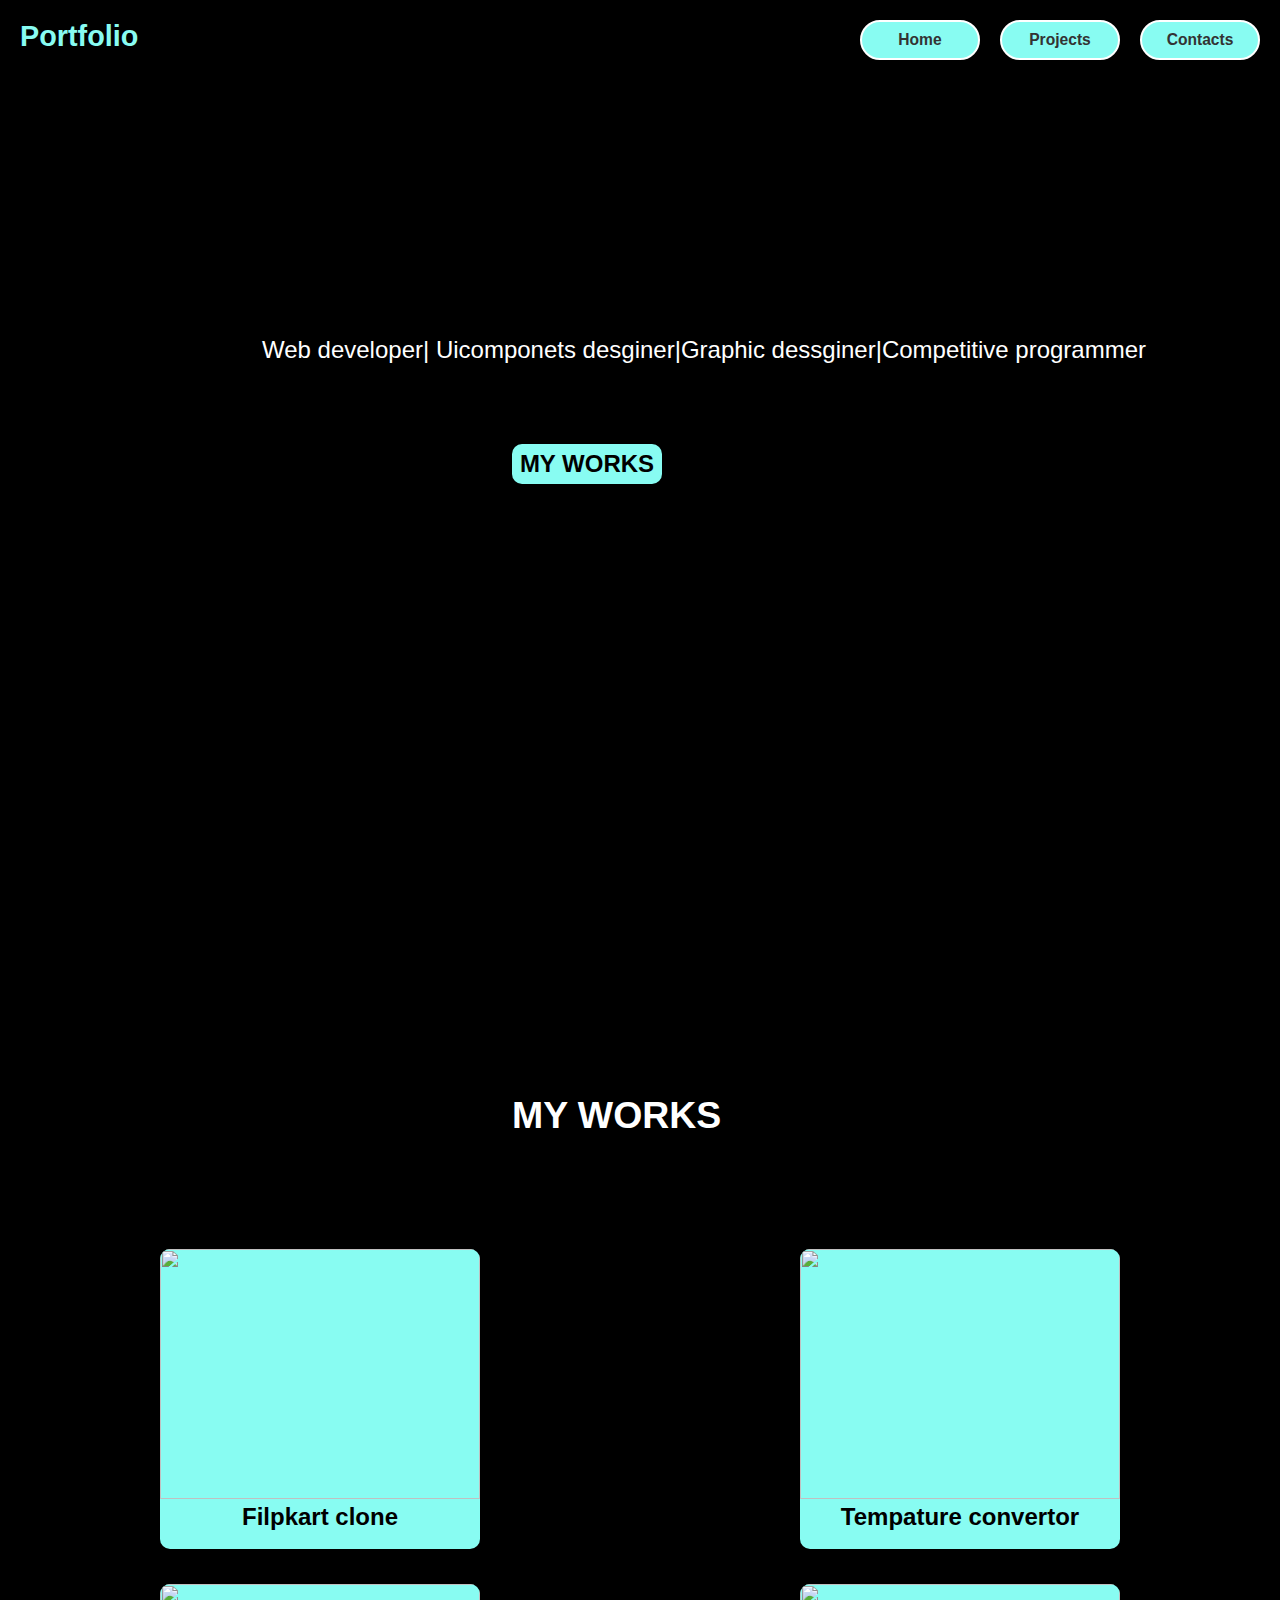
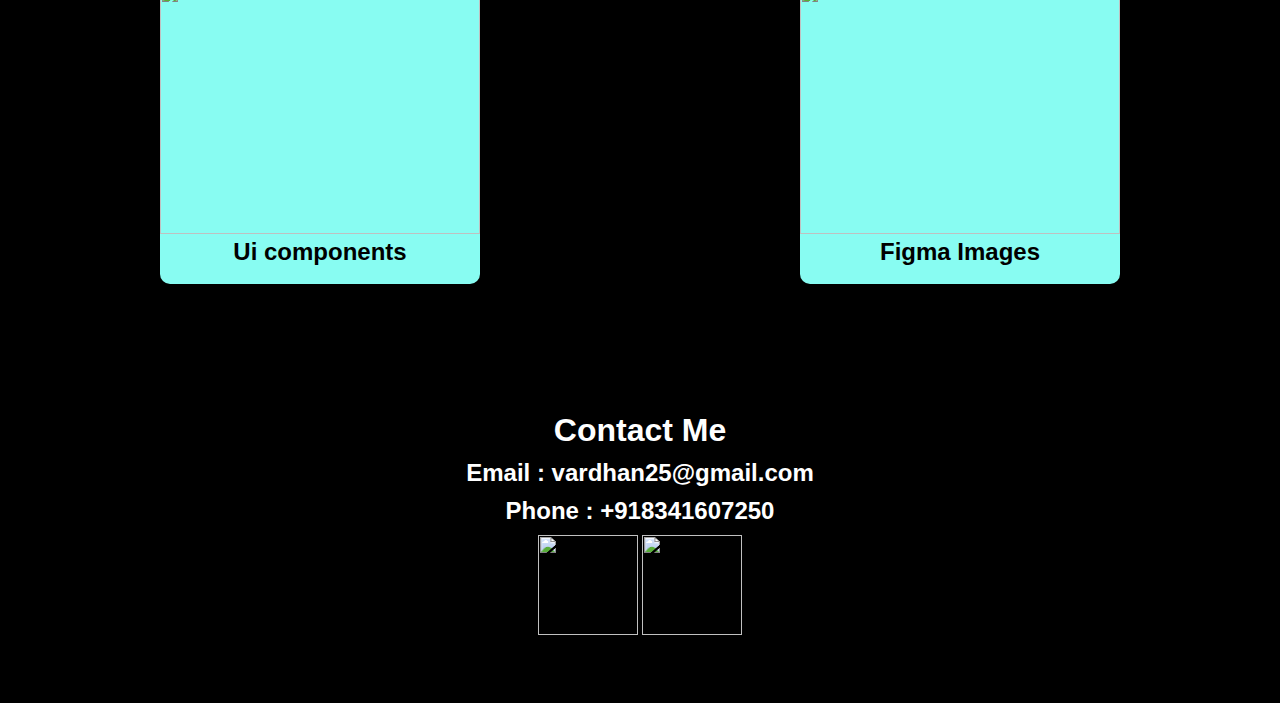
==== index.html @ 59352586 "Add files via upload" ====
<!DOCTYPE html>
<html lang="en">
<head>
    <meta charset="UTF-8">
    <meta name="viewport" content="width=device-width, initial-scale=1.0">
    <title>Vardhan Protfolio</title>
    <link rel="stylesheet" href="style.css">
    <link rel="stylesheet" href="https://cdnjs.cloudflare.com/ajax/libs/font-awesome/6.6.0/css/all.min.css" integrity="sha512-Kc323vGBEqzTmouAECnVceyQqyqdsSiqLQISBL29aUW4U/M7pSPA/gEUZQqv1cwx4OnYxTxve5UMg5GT6L4JJg==" crossorigin="anonymous" referrerpolicy="no-referrer" />
    <style>
      *{
          margin: 0;
          padding: 0;
          box-sizing: border-box;
      }
      .nav{
          display: flex;
          justify-content: space-between;
          background-color: black;
          flex-wrap: wrap;  
          /* padding: 20px; */
          width: 100%;
          z-index: 1000;
          margin-bottom: 40px;
      }
      .list
      {
        display: flex;
        flex-direction: row ;
        gap: 20px;
      }
      li{
          list-style: none;
      }
      a{
          text-decoration: none;
      }
      #toggle,label{
          display: none;
      }
      @media (max-width:900px) 
      {
         .list
         {
          width: 100%;
          flex-direction: column;
          align-items: center;
          display: none;
         
         }
        
         .left
         {
          display: flex;
          flex-direction: column;
         }
         #toggle:checked ~.list{
          display: flex;
         }
        .nav{
          margin-bottom: 5px;
        }
         label
         {
          display: block;
         }
      }
  </style>
</head>
<body>
  <div class=" head nav">
    <a href="#"><div class="right">
      <h>Portfolio</h>
   </div></a>
    <input type="checkbox" id="toggle">
    <label for="toggle" class="tag"><i class="fa-solid fa-bars"></i></label>
    <ul class="list">
         <li>  <a href="#hero" class="scroll">
          <button class="button type1">
              <h3 class="btn-txt">Home</h3>
            </button>
      </a></li>
         <li><a href="#project10" class="scroll1">
          <button class="button type1">
              <h3 class="btn-txt">Projects</h3>
            </button>
        </a> </li>
         <li> <a href="#contact" class="scroll2">
          <button class="button type1">
              <h3 class="btn-txt">Contacts</h3>
            </button>
        </a></li>
         
    </ul>
</div>
   
 <div class="hero-work">
    <div class="hero" id="hero">
      <h1 class="heading">
        <span class="word">H</span>
        <span class="word">i</span>
        <span class="word">,</span>
        <span class="word">I</span>
        <span class="word">'</span>
        <span class="word">m</span>
        <span class="word">V</span>
        <span class="word">a</span>
        <span class="word">r</span>
        <span class="word">d</span>
        <span class="word">h</span>
        <span class="word">a</span>
        <span class="word">n</span>
        <!-- <span class="word">K</span>
        <span class="word">o</span>
        <span class="word">r</span>
        <span class="word">a</span>
        <span class="word">d</span>
        <span class="word">a</span> -->
      </h1>
      <div class="des">
        Web developer| Uicomponets desginer|Graphic dessginer|Competitive programmer
      </div>
    </div>
    <div class="work">
      <a href="#project" class="btn-scroll" id="project10">
          <button class="btn-wrk">
            <h>MY WORKS</h>
          </button>
       </a>
    </div>
 </div>
   
    <div class="projects" id="project" >
        <div class="wrk-heading">
            <h3> MY WORKS</h3>
        </div>
    <div class="samples">
       
            <div class="task1 task">
                <div class="sample1" style="width:20rem;" id="sample">
                    <a href="flipkart/">
                    <img src="https://media.gettyimages.com/id/2013756485/photo/in-this-photo-illustration-the-flipkart-logo-is-seen-displayed-on-a-mobile-phone-screen.jpg?s=612x612&w=0&k=20&c=RlEMsu0rImC6lbv4OZiDFKqIjYE3CMDi0_0ao0mu2S8=" id="i1">
                </a>
                    <div class="card-body">
                      <h5 class="card-title" style="font-size: x-large; text-decoration: none;">Filpkart clone</h><br> 
                      
                    </div>
                  </div>
                  <div class="sample2" style="width:20rem;" id="sample">
                    <a href="tempconv/">
                    <img src="https://tse1.mm.bing.net/th?id=OIP.67rebGaDwF0mHekF19p2ogHaE8&pid=Api&P=0&h=180" id="i1">
                   </a>
                    <div class="card-body">
                      <h5 class="card-title" style="font-size: x-large; text-decoration: none;">Tempature convertor</h><br> 
                      
                    </div>
                  </div>
            </div>
              <div class="task2 task">
                <div class="sample3" style="width:20rem;" id="sample">
                    <a href="uicomponents/">
                    <img src="https://cdn.dribbble.com/users/1255330/screenshots/17229824/media/cab3d6440c9151b83d5d8610b90d5906.jpg?compress=1&resize=840x630&vertical=top" id="i1">
                   </a>
                    <div class="card-body">
                      <h5 class="card-title" style="font-size: x-large; text-decoration: none;">Ui components</h><br> 
                      
                    </div>
                  </div>
                  <div class="sample4" style="width:20rem;" id="sample">
                    <a href="figma/">
                    <img src="https://tse1.mm.bing.net/th?id=OIP.6uljciGaekZjOI_Cd8qwFgHaE8&pid=Api&P=0&h=180" id="i1">
                   </a>
                    <div class="card-body">
                      <h5 class="card-title" style="font-size: x-large; text-decoration: none;">Figma Images</h><br> 
                      
                    </div>
                  </div>
              </div>
            
       
    </div>
    </div>
    <div class="contact" id="contact">
        <h1> Contact Me</h1>
        <h2>Email<span> </span>:<span> </span>vardhan25@gmail.com</h2>
        <h2>Phone<span> </span>:<span> </span>+918341607250</h2>
        <div class="social">
            <img src="https://static.vecteezy.com/system/resources/previews/021/460/490/original/linkedin-logo-free-download-free-png.png" id="social">
            <img src="https://tse2.mm.bing.net/th?id=OIP.FeWotnRGnssUzaP_Q6mLKwHaHa&pid=Api&P=0&h=180"  id="social">
        </div>
    </div>
    <script src="index.js"></script>
</body>
</html>
---- style.css ----
*{
    margin: 0;
    padding: 0;
    box-sizing: border-box;
}
body
{
    font-family: 'Segoe UI', Tahoma, Geneva, Verdana, sans-serif;
    background-color: black;
    color: white;
    scroll-behavior: smooth;
}
.head
{
    position: fixed;
    display: flex;
    justify-content:space-between;
    padding: 20px;
    color: white;  
}
.right
{
    font-size: 1.8rem;
    color:rgb(136, 252, 242);
    font-weight: bold;
}
.left {
    display: flex;
    justify-content: space-between;
    gap: 20px;
}
.button
{
    position: relative;
    height: 40px;
    width: 120px;
    border-radius: 40px;
    background-color: transparent;
    color: #333;
    overflow: hidden;
    color: blqck;
    background-color:rgb(136, 252, 242); 
    border: 2px solid white;
}
.type1:hover
{
    cursor: pointer;
    background-color:rgb(136, 252, 242);    
    color:black;
    border: none;
    transform: scale(1.1) ;
}

.type1::after{
    content: "";
    position: absolute;
    transition: all 0.8s ease-in-out;
    top: 0;
    left: 0;
    height: 10px;
    width: 0.1px;
    border-radius: 30px;
    background: white;
    rotate: 45deg;
}
.type1:hover::after
{
    visibility: visible;
    transform: scale(100) translateX(2px);
}
.hero
{
    
    display: block;
    align-items: center;
    text-align: center;
    padding-top:16%;
    padding-left:10% ;
   
}
.hero-work
{
    min-height: 100vh;
}
.des
{
    font-size: 1.5rem;
}
.heading{
    padding-top: 5%;
    font-size: 4rem;
    font-weight: bold;
    display: inline-block;
    letter-spacing: -7px;
    padding-right: 150px;

}
.word
{
    opacity: 0;
}
/* Apply delay for each letter */
.heading span:nth-child(1) { 
    animation: fadeIn 5s ease forwards;
    animation-delay: 0s; }
.heading span:nth-child(2) {
    animation: fadeIn 5s ease forwards;
     animation-delay: 0.5s; }
.heading span:nth-child(3) { 
    animation: fadeIn 5s ease forwards;
    animation-delay: 1s; }
.heading span:nth-child(4) {animation: fadeIn 5s ease forwards;
     animation-delay: 2s; }
.heading span:nth-child(5) { 
    animation: fadeIn 5s ease forwards;
    animation-delay: 2.5s; }
.heading span:nth-child(6) { 
    animation: fadeIn 5s ease forwards;
    animation-delay: 3s; }
.heading span:nth-child(7) { 
    animation: fadeIn 5s ease forwards;
    animation-delay: 3.5s; }
.heading span:nth-child(8) { 
    animation: fadeIn 5s ease forwards;
     animation-delay: 4s; }
.heading span:nth-child(9) {
    animation: fadeIn 5s ease forwards;
     animation-delay: 4.5s; }
.heading span:nth-child(10) {
    animation: fadeIn 5s ease forwards;
     animation-delay:5s; }
.heading span:nth-child(11) {
    animation: fadeIn 5s ease forwards;
     animation-delay:5.5s; }
.heading span:nth-child(12) {
    animation: fadeIn 5s ease forwards;
     animation-delay:6s; }
.heading span:nth-child(13) {
    animation: fadeIn 5s ease forwards;
     animation-delay: 6.5s; }
.heading span:nth-child(14) { 
    animation: fadeIn 5s ease forwards;
    animation-delay: 7s; }
.heading span:nth-child(15) { 
    animation: fadeIn 5s ease forwards;
    animation-delay: 7.5s; }
.heading span:nth-child(16) {
    animation: fadeIn 5s ease forwards;
     animation-delay: 8s; }
.heading span:nth-child(17) { 
    animation: fadeIn 5s ease forwards;
    animation-delay: 8.5s; }
.heading span:nth-child(18) {
    animation: fadeIn 5s ease forwards;
     animation-delay: 9s; }
.heading span:nth-child(19) {
    animation: fadeIn 5s ease forwards; 
     animation-delay: 9.5s; }
@keyframes fadeIn {
    from { opacity: 0; transform: translateX(-20px); } /* Start hidden and slightly above */
    to { opacity: 1; transform: translateY(0); } /* Fully visible */
    }
.work
{
   
    padding-left: 40%;
}
.btn-wrk {
    height: 40px;
    width: 150px;
    border-radius: 10px;
    margin-top: 80px;
    font-size: 1.5rem;
    background-color: rgb(136, 252, 242);
    border: none;
    font-weight: bold;
    transition: transform 0.3s ease, box-shadow 0.3s ease;
}

.btn-wrk:hover {
    cursor: pointer;
    transform: scale(1.1) translateX(2px);
    box-shadow: 0 0 10px rgba(255, 255, 255, 0.6), 
                0 0 20px rgba(255, 255, 255, 0.4), 
                0 0 30px rgba(255, 255, 255, 0.2);
}
.wrk-heading
{
    padding-top:12%;
    padding-left: 40%;
    padding-bottom: 8%;
    font-size: xx-large;
}

.projects
{ 
    margin-top: 40px;
}
.samples{
    display: flex;
    flex-direction: column;
    gap: 25px;
}
.task
{
  display: flex;
  justify-content: space-around ;  
  flex-wrap: wrap;
 

}
.samples
{
  display: flex;
  justify-content: space-around ;  
}
#sample
{
    margin-top: 10px ;
}
#i1
{
    width:100%;
    border-top-left-radius: 10px;
    border-top-right-radius: 10px;
    height: 250px;
}
.card-body
{
    text-align: center;
}
#sample
{
    background-color:rgb(136, 252, 242) ;  
    border-radius: 10px;
    color: black;
    transition: all 0.5s ease;
    height: 300px;
}  
#sample:hover{
    transform: scale(1.05) translateX(-10px);
    cursor: pointer;
}
#social
{
    height: 100px;
    width: 100px;
}
.contact
{
    gap: 10px;
    padding-top: 10% ;
    display: flex;
    align-items: center;
    flex-direction: column;
    padding-bottom: 5%;
}
@media  (max-width:900px)
{
    .head{
        gap:10rem;
    }
    .heading
    {
        font-size: 80px;
       letter-spacing: -8px;
       padding-top: 15%;
    }
    .des
    {
       font-size: large;
    }
    .btn-wrk
    {
        font-size: 100%;
    }
    .wrk-heading
    {
        font-size: x-large;
    }
    .hero

    {
        padding: 20px;
    }
    .projects
    {
        padding: 20px;
    }
}
@media  (max-width:600px)
{
    .heading
    {
        font-size: 3.8rem;
       letter-spacing: -6px;
       padding-top:25%;
    }
    .des
    {
        padding-bottom: 10%;
    }
    .work
    {
        padding-bottom: 5%;
    }
}
@media  (max-width:480px){
    .heading
    {
        margin-top: 35%;
        font-size: 2.5rem;
        letter-spacing: -3px;
        padding-right: 0;
    }
    .des
    {
        font-size: 1rem;
    }
    .work
    {
      padding-left: 35%; 
    } 
    .wrk-heading
    {
        padding-left: 32%;
    }
    .btn-wrk{
        margin-top: 50px;
    }
}
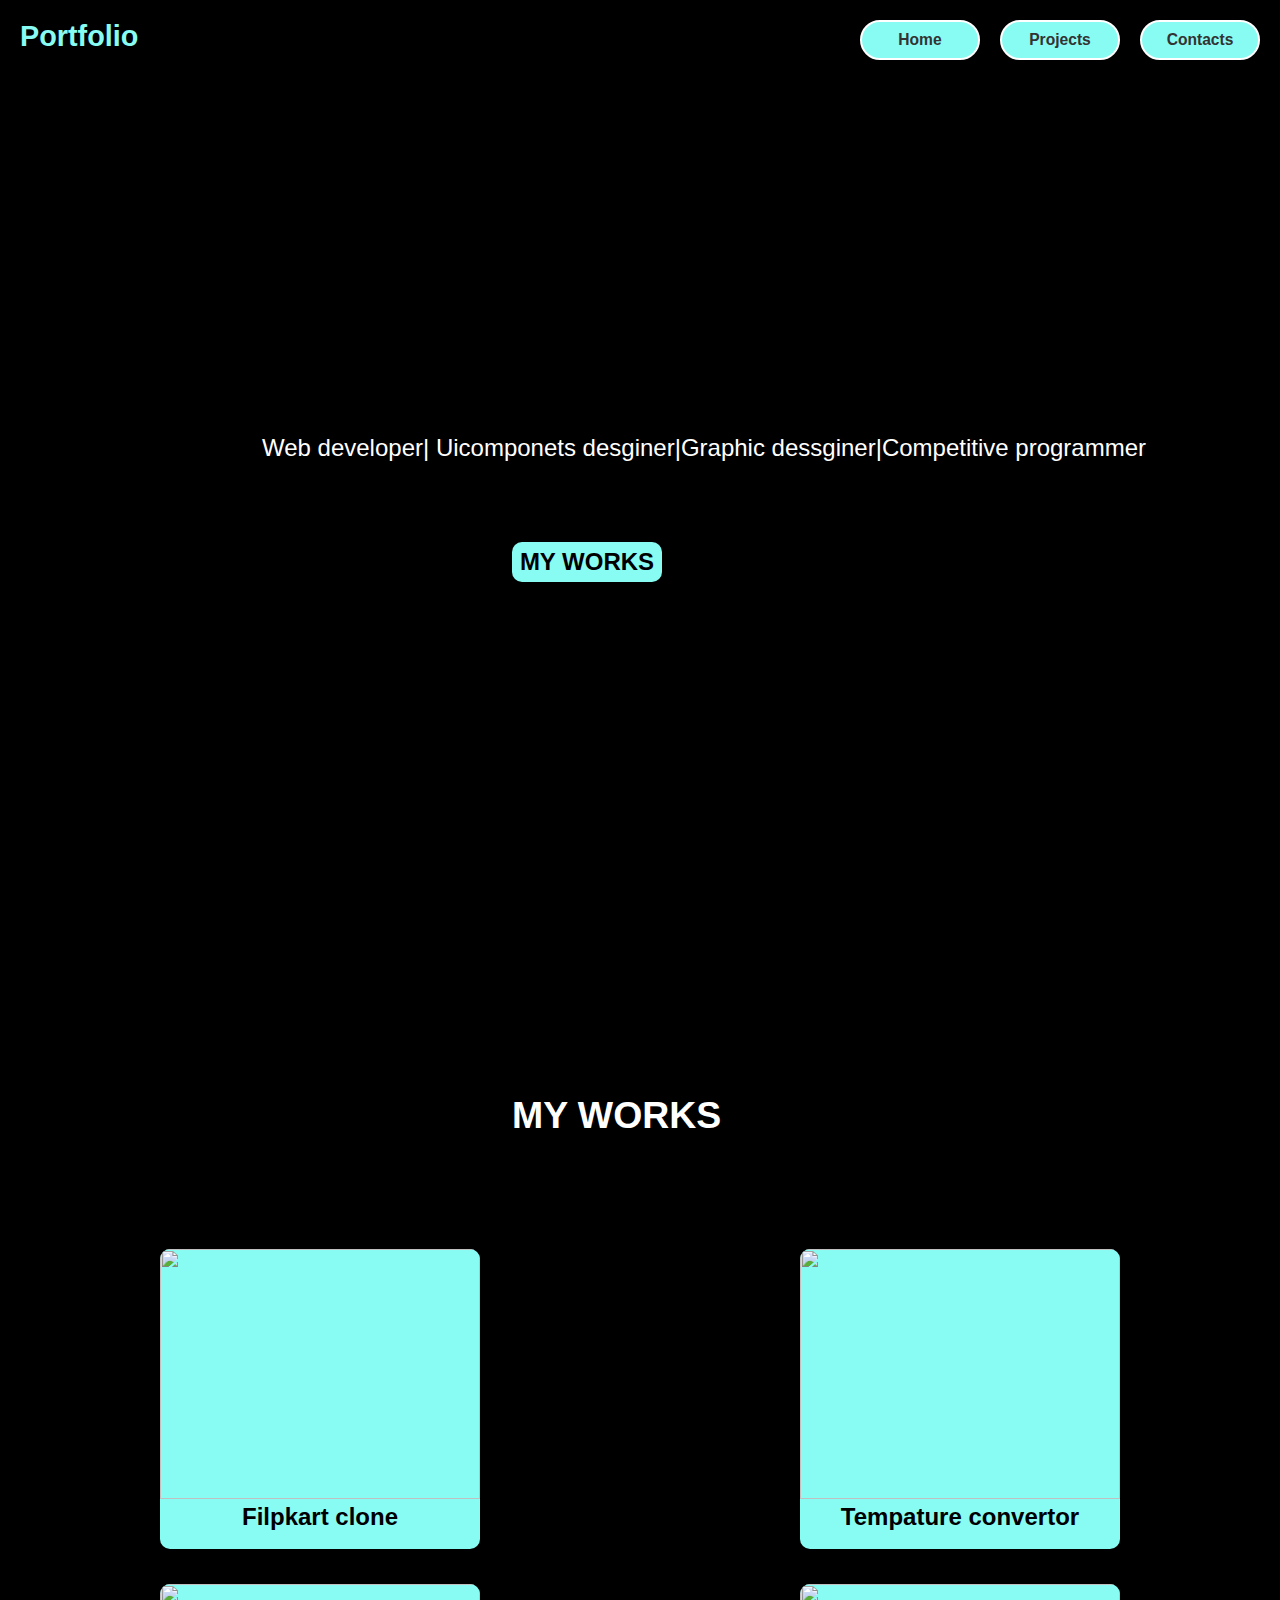
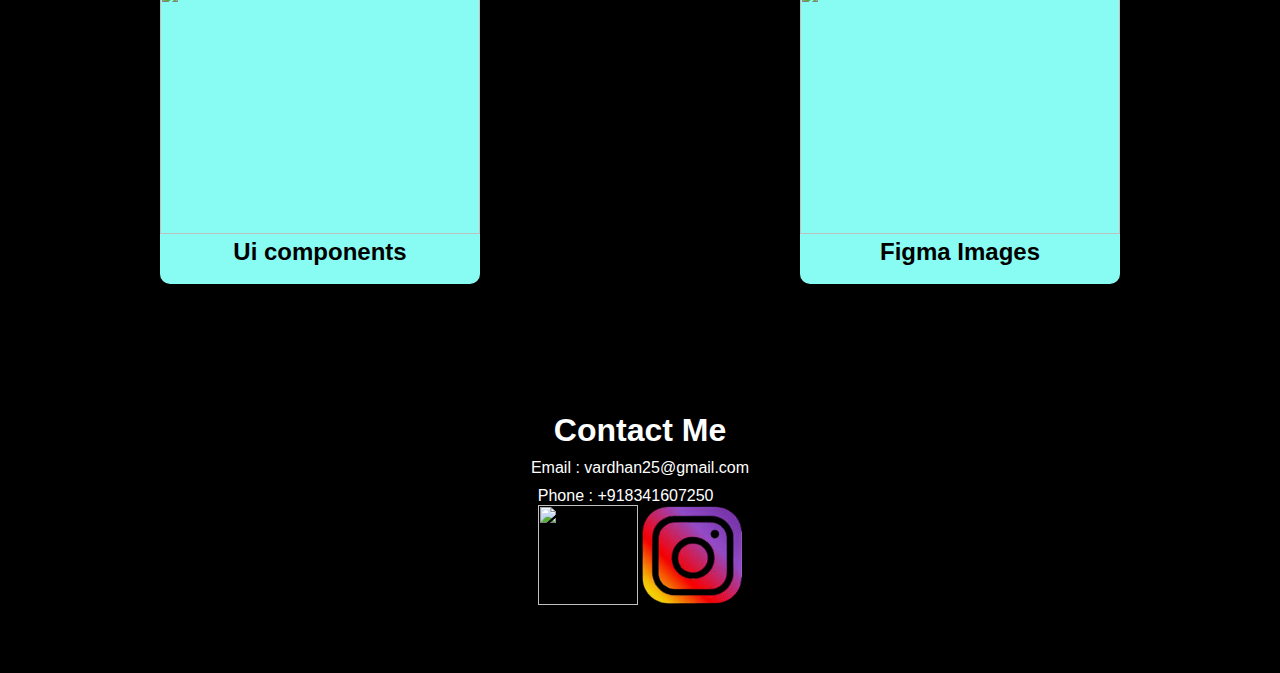
==== commit 33d19476: "Add files via upload" ====
--- a/index.html
+++ b/index.html
@@ -20,7 +20,7 @@
           /* padding: 20px; */
           width: 100%;
           z-index: 1000;
-          margin-bottom: 40px;
+          
       }
       .list
       {
@@ -137,7 +137,7 @@
        
             <div class="task1 task">
                 <div class="sample1" style="width:20rem;" id="sample">
-                    <a href="flipkart/">
+                    <a href="flipkart.html">
                     <img src="https://media.gettyimages.com/id/2013756485/photo/in-this-photo-illustration-the-flipkart-logo-is-seen-displayed-on-a-mobile-phone-screen.jpg?s=612x612&w=0&k=20&c=RlEMsu0rImC6lbv4OZiDFKqIjYE3CMDi0_0ao0mu2S8=" id="i1">
                 </a>
                     <div class="card-body">
@@ -146,7 +146,7 @@
                     </div>
                   </div>
                   <div class="sample2" style="width:20rem;" id="sample">
-                    <a href="tempconv/">
+                    <a href="temp.html">
                     <img src="https://tse1.mm.bing.net/th?id=OIP.67rebGaDwF0mHekF19p2ogHaE8&pid=Api&P=0&h=180" id="i1">
                    </a>
                     <div class="card-body">
@@ -157,7 +157,7 @@
             </div>
               <div class="task2 task">
                 <div class="sample3" style="width:20rem;" id="sample">
-                    <a href="uicomponents/">
+                    <a href="ui.html">
                     <img src="https://cdn.dribbble.com/users/1255330/screenshots/17229824/media/cab3d6440c9151b83d5d8610b90d5906.jpg?compress=1&resize=840x630&vertical=top" id="i1">
                    </a>
                     <div class="card-body">
@@ -166,7 +166,7 @@
                     </div>
                   </div>
                   <div class="sample4" style="width:20rem;" id="sample">
-                    <a href="figma/">
+                    <a href="figma.html">
                     <img src="https://tse1.mm.bing.net/th?id=OIP.6uljciGaekZjOI_Cd8qwFgHaE8&pid=Api&P=0&h=180" id="i1">
                    </a>
                     <div class="card-body">
@@ -181,11 +181,11 @@
     </div>
     <div class="contact" id="contact">
         <h1> Contact Me</h1>
-        <h2>Email<span> </span>:<span> </span>vardhan25@gmail.com</h2>
-        <h2>Phone<span> </span>:<span> </span>+918341607250</h2>
+        <h>Email<span> </span>:<span> </span>vardhan25@gmail.com</h>
+        <h>Phone<span> </span>:<span> </span>+918341607250</h2>
         <div class="social">
             <img src="https://static.vecteezy.com/system/resources/previews/021/460/490/original/linkedin-logo-free-download-free-png.png" id="social">
-            <img src="https://tse2.mm.bing.net/th?id=OIP.FeWotnRGnssUzaP_Q6mLKwHaHa&pid=Api&P=0&h=180"  id="social">
+            <img height="60px" width="60px"src="logo1.png"  id="social">
         </div>
     </div>
     <script src="index.js"></script>
--- a/style.css
+++ b/style.css
@@ -70,7 +70,6 @@
 }
 .hero
 {
-    
     display: block;
     align-items: center;
     text-align: center;
@@ -80,20 +79,22 @@
 }
 .hero-work
 {
+    padding-top: 15vh;
+    align-items: center;
     min-height: 100vh;
 }
 .des
 {
+    margin-top: 20px;
     font-size: 1.5rem;
 }
 .heading{
-    padding-top: 5%;
+   
     font-size: 4rem;
     font-weight: bold;
     display: inline-block;
     letter-spacing: -7px;
     padding-right: 150px;
-
 }
 .word
 {
@@ -288,17 +289,22 @@
         padding: 20px;
     }
 }
-@media  (max-width:600px)
-{
+@media  (max-width:601px)
+{
+    .hero-work
+    {
+        min-height: 100vh;
+    }
     .heading
     {
         font-size: 3.8rem;
        letter-spacing: -6px;
        padding-top:25%;
-    }
-    .des
-    {
-        padding-bottom: 10%;
+       padding-right: 50px;
+    }
+    .btn-wrk
+    {
+        margin-top: 60px;
     }
     .work
     {
@@ -328,4 +334,36 @@
     .btn-wrk{
         margin-top: 50px;
     }
-}+    .contact
+    {
+        font-size: small;
+    }
+    #social
+{
+    
+    height: 80px;
+    width: 80px;
+}
+
+
+}
+@media (max-widht:1020px){
+    .hero-work
+    {
+        padding-top: 50vh;
+    }
+    .heading
+    {
+        font-size: 4.5rem;
+    }
+    .des{
+        font-size: 2rem;
+    }
+    .btn-wrk {
+        height: 50px;
+        width: 170px;
+        border-radius: 150px;
+        margin-top: 90px;
+        font-size: 2rem;
+    }
+}
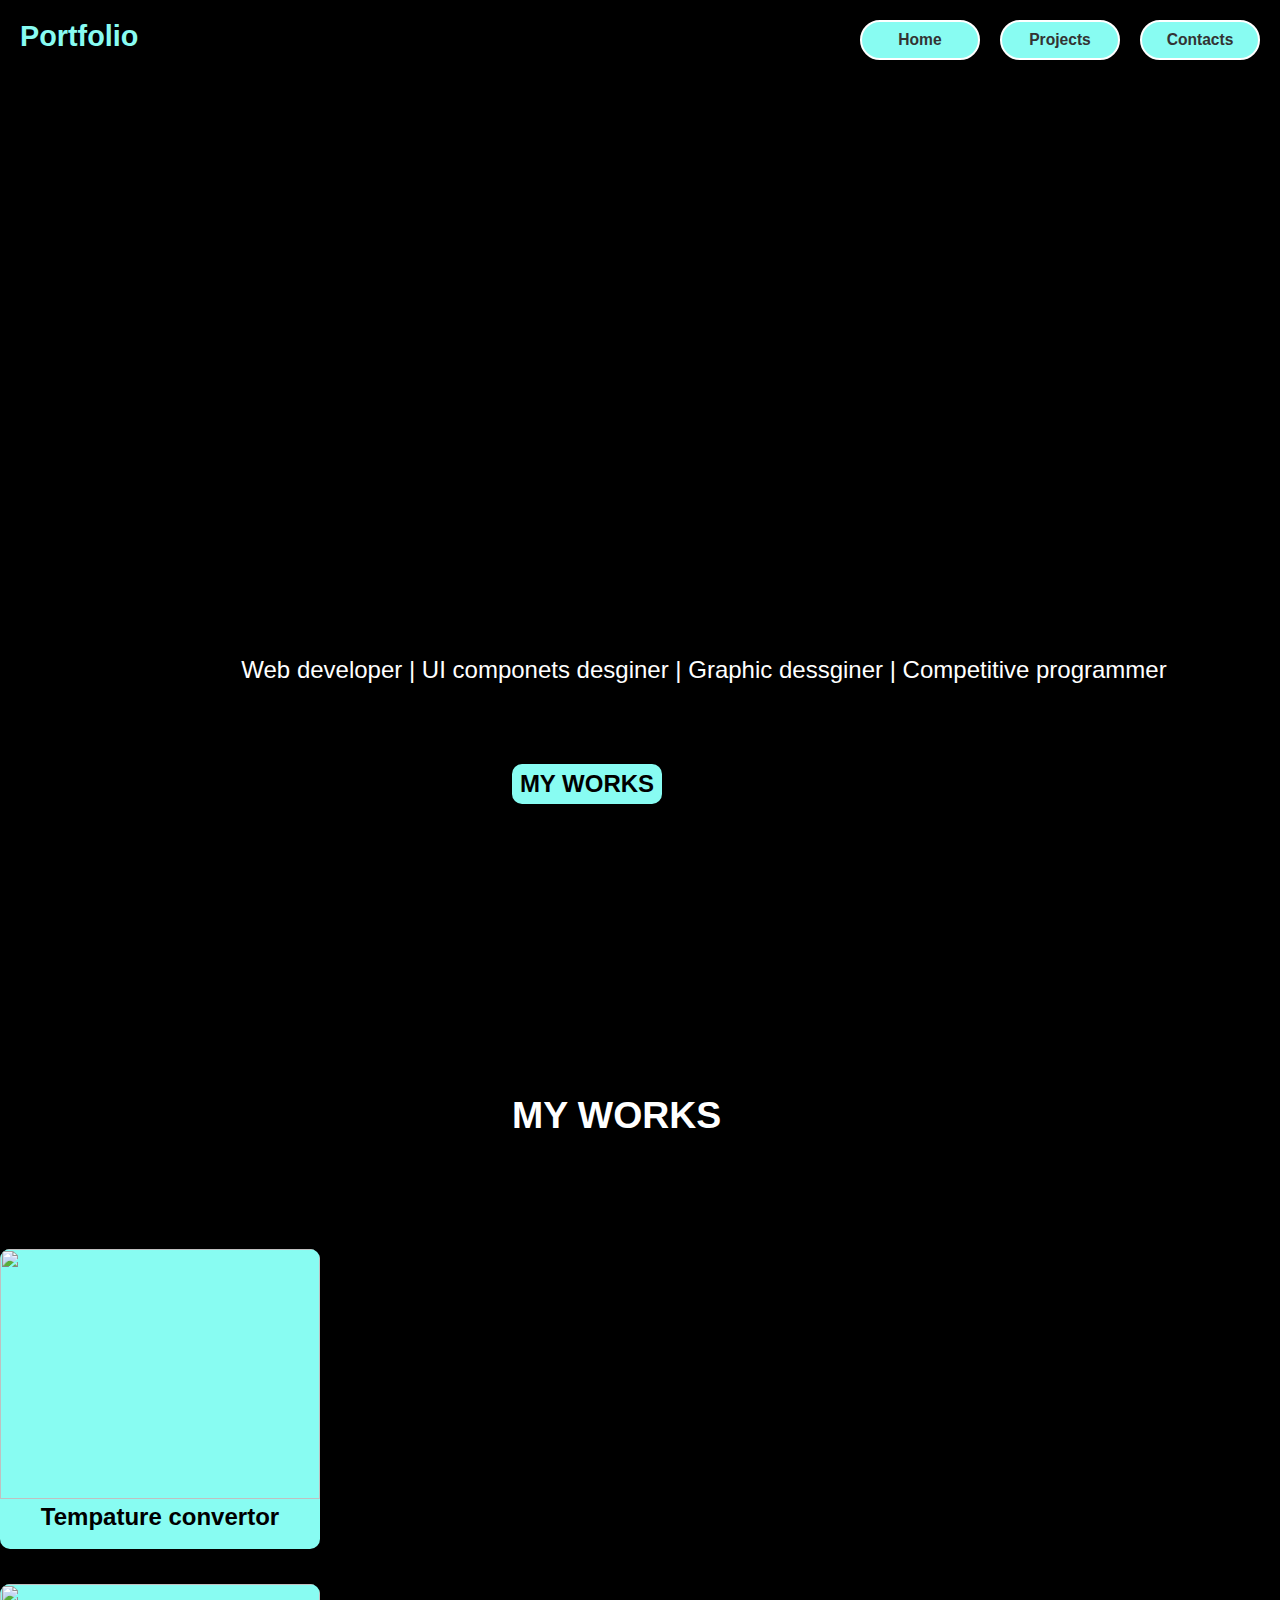
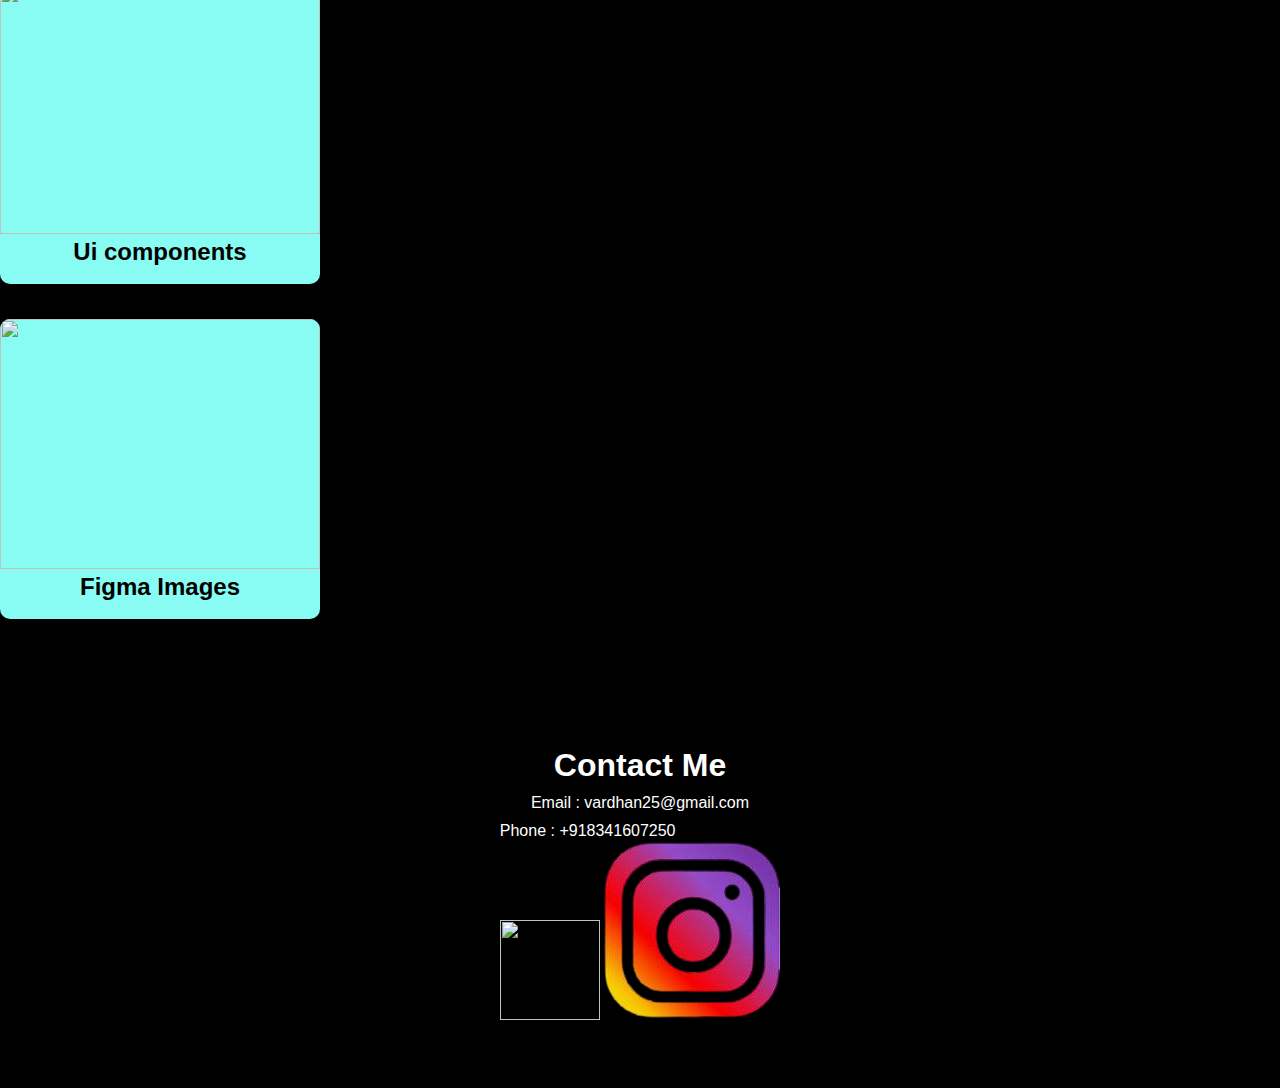
==== commit dcf9e0e1: "Update index.html" ====
--- a/index.html
+++ b/index.html
@@ -6,6 +6,7 @@
     <title>Vardhan Protfolio</title>
     <link rel="stylesheet" href="style.css">
     <link rel="stylesheet" href="https://cdnjs.cloudflare.com/ajax/libs/font-awesome/6.6.0/css/all.min.css" integrity="sha512-Kc323vGBEqzTmouAECnVceyQqyqdsSiqLQISBL29aUW4U/M7pSPA/gEUZQqv1cwx4OnYxTxve5UMg5GT6L4JJg==" crossorigin="anonymous" referrerpolicy="no-referrer" />
+    
     <style>
       *{
           margin: 0;
@@ -95,29 +96,35 @@
    
  <div class="hero-work">
     <div class="hero" id="hero">
-      <h1 class="heading">
-        <span class="word">H</span>
-        <span class="word">i</span>
+      <h class="heading">
+        <div class="hi">
+          <span class="word">H</span>
+          <span class="word">i</span>
+        </div>
         <span class="word">,</span>
-        <span class="word">I</span>
-        <span class="word">'</span>
-        <span class="word">m</span>
-        <span class="word">V</span>
+        <div class="im">
+          <span class="word">I</span>
+          <span class="word">'</span>
+          <span class="word">m</span>
+        </div>
+        <div class="vardhan">
+          <span class="word">V</span>
         <span class="word">a</span>
         <span class="word">r</span>
         <span class="word">d</span>
         <span class="word">h</span>
         <span class="word">a</span>
         <span class="word">n</span>
+        </div>
         <!-- <span class="word">K</span>
         <span class="word">o</span>
         <span class="word">r</span>
         <span class="word">a</span>
         <span class="word">d</span>
         <span class="word">a</span> -->
-      </h1>
+      </h>
       <div class="des">
-        Web developer| Uicomponets desginer|Graphic dessginer|Competitive programmer
+        Web developer<span> </span>| UI<span> </span>componets desginer<span> </span>|<span> </span>Graphic dessginer<span> </span>|<span> </span>Competitive programmer
       </div>
     </div>
     <div class="work">
@@ -133,29 +140,18 @@
         <div class="wrk-heading">
             <h3> MY WORKS</h3>
         </div>
-    <div class="samples">
+        <div class="samples">
        
-            <div class="task1 task">
-                <div class="sample1" style="width:20rem;" id="sample">
-                    <a href="flipkart.html">
-                    <img src="https://media.gettyimages.com/id/2013756485/photo/in-this-photo-illustration-the-flipkart-logo-is-seen-displayed-on-a-mobile-phone-screen.jpg?s=612x612&w=0&k=20&c=RlEMsu0rImC6lbv4OZiDFKqIjYE3CMDi0_0ao0mu2S8=" id="i1">
-                </a>
-                    <div class="card-body">
-                      <h5 class="card-title" style="font-size: x-large; text-decoration: none;">Filpkart clone</h><br> 
-                      
-                    </div>
-                  </div>
+               
                   <div class="sample2" style="width:20rem;" id="sample">
                     <a href="temp.html">
-                    <img src="https://tse1.mm.bing.net/th?id=OIP.67rebGaDwF0mHekF19p2ogHaE8&pid=Api&P=0&h=180" id="i1">
+                    <img src="https://media.istockphoto.com/id/1344610065/vector/temperature-scales-celsius-fahrenheit-and-kelvin-thermometers.jpg?s=612x612&w=0&k=20&c=GxRoseA4J6ZeIqmYvvrS5PwxRZxn-RObEBcPOpm18KQ=" id="i1">
                    </a>
                     <div class="card-body">
                       <h5 class="card-title" style="font-size: x-large; text-decoration: none;">Tempature convertor</h><br> 
                       
                     </div>
                   </div>
-            </div>
-              <div class="task2 task">
                 <div class="sample3" style="width:20rem;" id="sample">
                     <a href="ui.html">
                     <img src="https://cdn.dribbble.com/users/1255330/screenshots/17229824/media/cab3d6440c9151b83d5d8610b90d5906.jpg?compress=1&resize=840x630&vertical=top" id="i1">
@@ -167,27 +163,31 @@
                   </div>
                   <div class="sample4" style="width:20rem;" id="sample">
                     <a href="figma.html">
-                    <img src="https://tse1.mm.bing.net/th?id=OIP.6uljciGaekZjOI_Cd8qwFgHaE8&pid=Api&P=0&h=180" id="i1">
+                    <img src="https://img.freepik.com/free-vector/dashboard-user-panel-template_52683-25002.jpg?ga=GA1.1.39365217.1724418498&semt=ais_hybrid" id="i1">
                    </a>
                     <div class="card-body">
                       <h5 class="card-title" style="font-size: x-large; text-decoration: none;">Figma Images</h><br> 
                       
                     </div>
                   </div>
-              </div>
+              
             
        
-    </div>
+        </div>
     </div>
     <div class="contact" id="contact">
         <h1> Contact Me</h1>
         <h>Email<span> </span>:<span> </span>vardhan25@gmail.com</h>
         <h>Phone<span> </span>:<span> </span>+918341607250</h2>
         <div class="social">
+          <a href="https://www.linkedin.com/in/vardhan-korada-a53a652a2/">
             <img src="https://static.vecteezy.com/system/resources/previews/021/460/490/original/linkedin-logo-free-download-free-png.png" id="social">
-            <img height="60px" width="60px"src="logo1.png"  id="social">
+          </a>
+            <a href="https://www.instagram.com/vard.han194/">
+              <img src="logo1.png"  id="social1">
+            </a>
         </div>
     </div>
     <script src="index.js"></script>
 </body>
-</html>+</html>
--- a/style.css
+++ b/style.css
@@ -350,7 +350,7 @@
 @media (max-widht:1020px){
     .hero-work
     {
-        padding-top: 50vh;
+        padding-top: 80vh;
     }
     .heading
     {
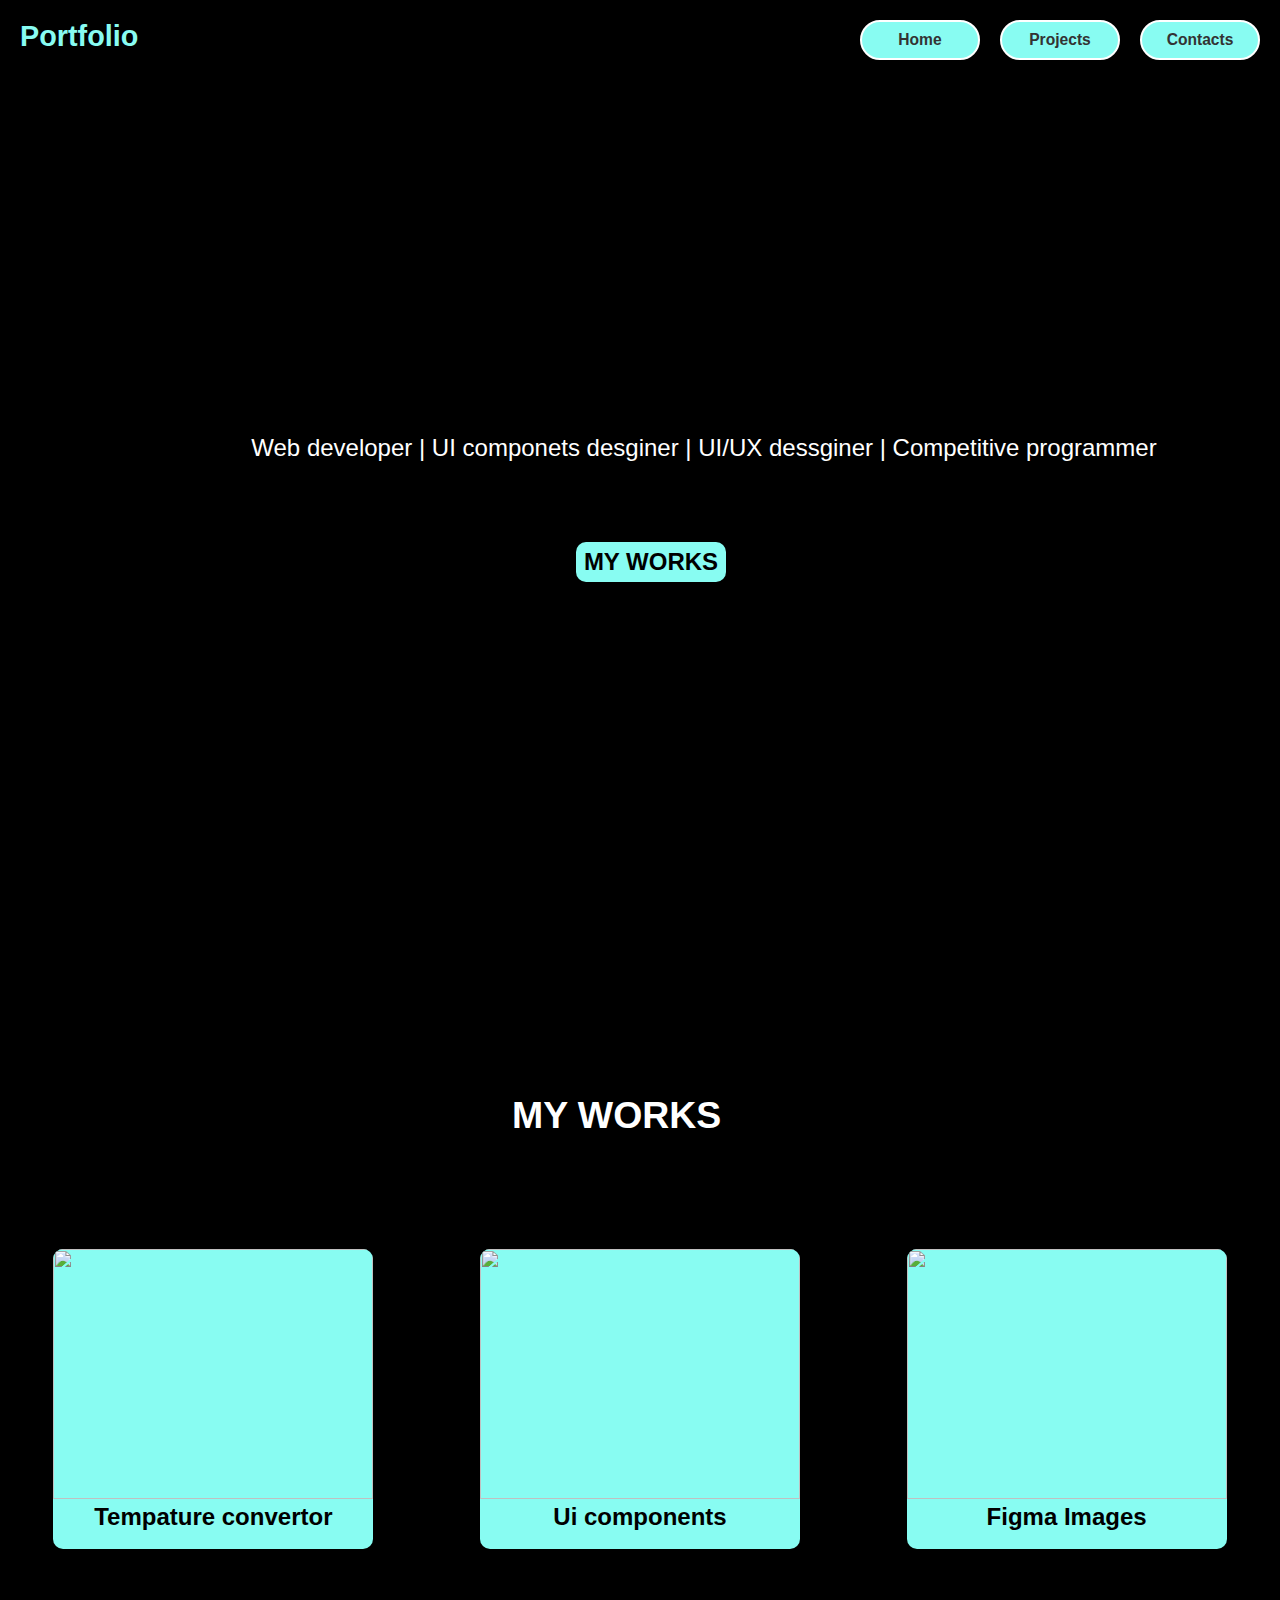
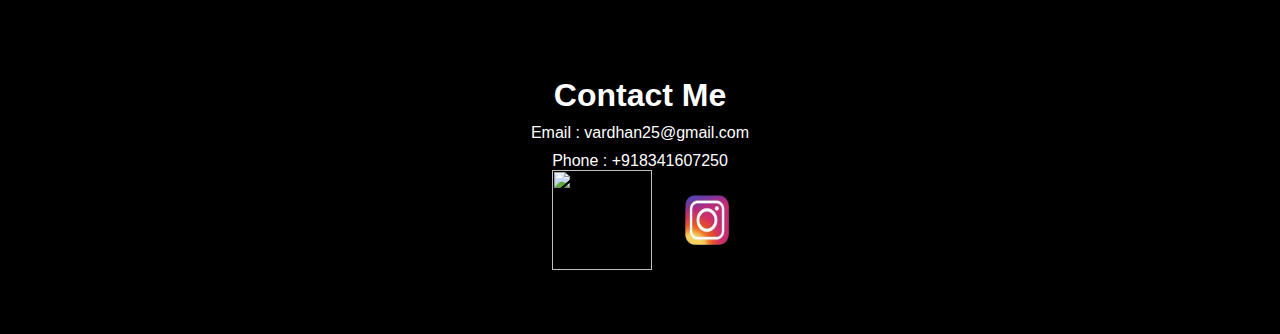
==== commit 7d92e807: "Update index.html" ====
--- a/index.html
+++ b/index.html
@@ -124,7 +124,7 @@
         <span class="word">a</span> -->
       </h>
       <div class="des">
-        Web developer<span> </span>| UI<span> </span>componets desginer<span> </span>|<span> </span>Graphic dessginer<span> </span>|<span> </span>Competitive programmer
+        Web developer<span> </span>| UI<span> </span>componets desginer<span> </span>|<span> </span>UI/UX dessginer<span> </span>|<span> </span>Competitive programmer
       </div>
     </div>
     <div class="work">
--- a/style.css
+++ b/style.css
@@ -92,13 +92,26 @@
    
     font-size: 4rem;
     font-weight: bold;
-    display: inline-block;
-    letter-spacing: -7px;
-    padding-right: 150px;
+    letter-spacing: -8px;
+    display: flex;
+    gap: 20px;
+    padding-left:20rem;
 }
 .word
 {
     opacity: 0;
+}
+.hi
+{
+    display: inline;
+}
+.im
+{
+    display: inline;
+}
+.vardhan
+{
+    display: inline;
 }
 /* Apply delay for each letter */
 .heading span:nth-child(1) { 
@@ -164,7 +177,7 @@
 .work
 {
    
-    padding-left: 40%;
+    padding-left: 45%;
 }
 .btn-wrk {
     height: 40px;
@@ -199,8 +212,7 @@
 }
 .samples{
     display: flex;
-    flex-direction: column;
-    gap: 25px;
+    justify-content: space-around;
 }
 .task
 {
@@ -214,6 +226,7 @@
 {
   display: flex;
   justify-content: space-around ;  
+  flex-wrap: wrap;
 }
 #sample
 {
@@ -247,6 +260,19 @@
     height: 100px;
     width: 100px;
 }
+#social1
+{
+    padding-top: 15px;
+    height: 85px;
+    width: 110px;
+}
+.social
+{
+    width: 100px;
+    height:100px;
+    display: flex;
+    justify-content: space-around;
+}
 .contact
 {
     gap: 10px;
@@ -266,6 +292,8 @@
         font-size: 80px;
        letter-spacing: -8px;
        padding-top: 15%;
+       padding-left:10rem;
+       gap: 10px;
     }
     .des
     {
@@ -318,6 +346,9 @@
         font-size: 2.5rem;
         letter-spacing: -3px;
         padding-right: 0;
+        gap: 8px;
+        padding-left: 2.5rem;
+
     }
     .des
     {
@@ -325,7 +356,7 @@
     }
     .work
     {
-      padding-left: 35%; 
+      padding-left: 32%; 
     } 
     .wrk-heading
     {
@@ -355,6 +386,8 @@
     .heading
     {
         font-size: 4.5rem;
+        padding-left: 0.5rem;
+        padding-right: 1rem;
     }
     .des{
         font-size: 2rem;
@@ -367,3 +400,10 @@
         font-size: 2rem;
     }
 }
+@media (max-width: 376px) { 
+    .heading {
+        font-size: 2rem; 
+        
+    }
+}
+
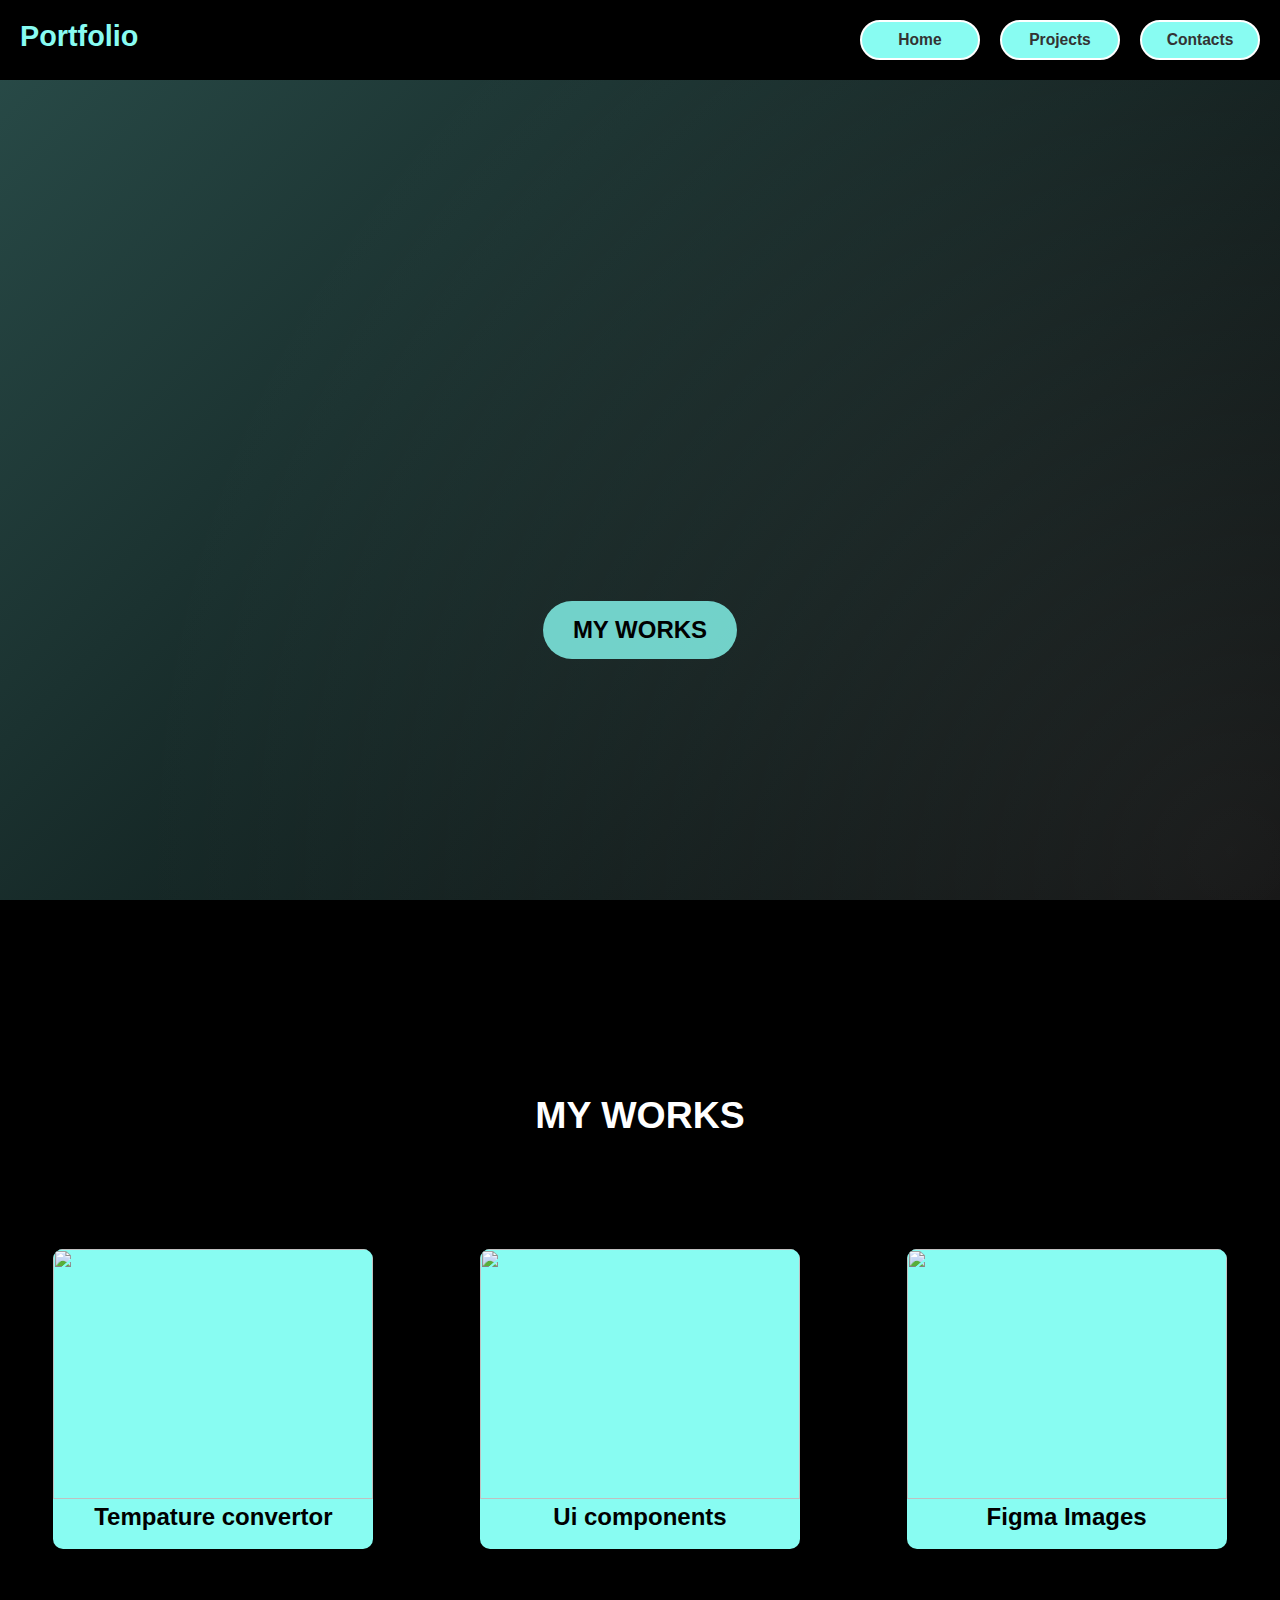
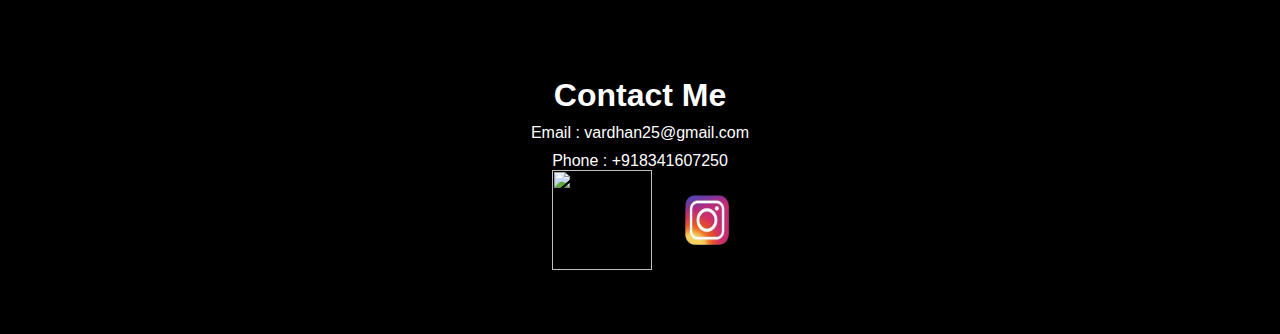
==== commit 4ad35ab2: "Update index.html" ====
--- a/index.html
+++ b/index.html
@@ -75,12 +75,12 @@
     <input type="checkbox" id="toggle">
     <label for="toggle" class="tag"><i class="fa-solid fa-bars"></i></label>
     <ul class="list">
-         <li>  <a href="#hero" class="scroll">
+         <li>  <a href="#hero-work" class="scroll">
           <button class="button type1">
               <h3 class="btn-txt">Home</h3>
             </button>
       </a></li>
-         <li><a href="#project10" class="scroll1">
+         <li><a href="#wrk-heading" class="scroll1">
           <button class="button type1">
               <h3 class="btn-txt">Projects</h3>
             </button>
@@ -94,7 +94,7 @@
     </ul>
 </div>
    
- <div class="hero-work">
+ <div class="hero-work" id="hero-work">
     <div class="hero" id="hero">
       <h class="heading">
         <div class="hi">
@@ -124,11 +124,11 @@
         <span class="word">a</span> -->
       </h>
       <div class="des">
-        Web developer<span> </span>| UI<span> </span>componets desginer<span> </span>|<span> </span>UI/UX dessginer<span> </span>|<span> </span>Competitive programmer
+        Web developer<span> </span>| UI<span> </span>componets desginer<span> </span>|<span> </span>Graphic dessginer<span> </span>|<span> </span>Competitive programmer
       </div>
     </div>
     <div class="work">
-      <a href="#project" class="btn-scroll" id="project10">
+      <a href="#project" class="btn-scroll" >
           <button class="btn-wrk">
             <h>MY WORKS</h>
           </button>
@@ -137,10 +137,10 @@
  </div>
    
     <div class="projects" id="project" >
-        <div class="wrk-heading">
+        <div class="wrk-heading" id="wrk-heading">
             <h3> MY WORKS</h3>
         </div>
-        <div class="samples">
+        <div class="samples" id="samples">
        
                
                   <div class="sample2" style="width:20rem;" id="sample">
--- a/style.css
+++ b/style.css
@@ -1,36 +1,39 @@
-*{
+* {
     margin: 0;
     padding: 0;
     box-sizing: border-box;
 }
-body
-{
+
+body {
     font-family: 'Segoe UI', Tahoma, Geneva, Verdana, sans-serif;
     background-color: black;
     color: white;
     scroll-behavior: smooth;
 }
-.head
-{
+
+.head {
     position: fixed;
     display: flex;
-    justify-content:space-between;
+    justify-content: space-between;
     padding: 20px;
     color: white;  
-}
-.right
-{
+    width: 100%;
+    z-index: 1000;
+}
+
+.right {
     font-size: 1.8rem;
-    color:rgb(136, 252, 242);
+    color: rgb(136, 252, 242);
     font-weight: bold;
 }
+
 .left {
     display: flex;
     justify-content: space-between;
     gap: 20px;
 }
-.button
-{
+
+.button {
     position: relative;
     height: 40px;
     width: 120px;
@@ -38,20 +41,19 @@
     background-color: transparent;
     color: #333;
     overflow: hidden;
-    color: blqck;
-    background-color:rgb(136, 252, 242); 
+    background-color: rgb(136, 252, 242); 
     border: 2px solid white;
 }
-.type1:hover
-{
+
+.type1:hover {
     cursor: pointer;
-    background-color:rgb(136, 252, 242);    
-    color:black;
+    background-color: rgb(136, 252, 242);    
+    color: black;
     border: none;
-    transform: scale(1.1) ;
-}
-
-.type1::after{
+    transform: scale(1.1);
+}
+
+.type1::after {
     content: "";
     position: absolute;
     transition: all 0.8s ease-in-out;
@@ -63,57 +65,105 @@
     background: white;
     rotate: 45deg;
 }
-.type1:hover::after
-{
+
+.type1:hover::after {
     visibility: visible;
     transform: scale(100) translateX(2px);
 }
-.hero
-{
+
+.hero {
     display: block;
     align-items: center;
     text-align: center;
-    padding-top:16%;
-    padding-left:10% ;
-   
-}
-.hero-work
-{
-    padding-top: 15vh;
+    padding-top: 16%;
+    padding-left: 10%;
+}
+
+.hero-work {
+    display: flex;
+    flex-direction: column;
     align-items: center;
+    justify-content: center;
     min-height: 100vh;
-}
-.des
-{
+    padding: 20px;
+    background: linear-gradient(135deg, rgba(136, 252, 242, 0.3), rgba(0, 0, 0, 0.9));
+    color: white;
+    text-align: center;
+    position: relative;
+    overflow: hidden;
+}
+
+.hero-work::before {
+    content: '';
+    position: absolute;
+    top: -50px;
+    left: -50px;
+    width: 200%;
+    height: 200%;
+    background: radial-gradient(circle, rgba(255, 255, 255, 0.1) 0%, transparent 70%);
+    animation: rotateBg 20s infinite linear;
+    z-index: 0;
+}
+
+@keyframes rotateBg {
+    from {
+        transform: rotate(0deg);
+    }
+    to {
+        transform: rotate(360deg);
+    }
+}
+
+.hero-work .hero, .hero-work .work {
+    position: relative;
+    z-index: 1;
+}
+
+.hero h2.heading {
+    font-size: 4rem;
+    letter-spacing: -3px;
+    animation: fadeInText 2s ease-in-out forwards;
+    opacity: 0;
+}
+
+@keyframes fadeInText {
+    from {
+        opacity: 0;
+        transform: translateY(20px);
+    }
+    to {
+        opacity: 1;
+        transform: translateY(0);
+    }
+}
+
+.des {
+    font-size: 1.5rem;
+    text-align: center;
     margin-top: 20px;
-    font-size: 1.5rem;
-}
-.heading{
-   
+    animation: fadeInText 2.5s ease-in-out forwards;
+    opacity: 0;
+}
+
+.heading {
     font-size: 4rem;
     font-weight: bold;
-    letter-spacing: -8px;
-    display: flex;
-    gap: 20px;
-    padding-left:20rem;
-}
-.word
-{
+    display: flex;
+    gap: 5px;
+    justify-content: center;
+    align-items: center;
+    text-align: center;
+    /* padding-left: 8rem; */
+}
+
+.word {
     opacity: 0;
 }
-.hi
-{
+
+.hi, .im, .vardhan {
     display: inline;
 }
-.im
-{
-    display: inline;
-}
-.vardhan
-{
-    display: inline;
-}
-/* Apply delay for each letter */
+
 .heading span:nth-child(1) { 
     animation: fadeIn 5s ease forwards;
     animation-delay: 0s; }
@@ -173,237 +223,257 @@
 @keyframes fadeIn {
     from { opacity: 0; transform: translateX(-20px); } /* Start hidden and slightly above */
     to { opacity: 1; transform: translateY(0); } /* Fully visible */
-    }
-.work
-{
-   
-    padding-left: 45%;
-}
+}
+
 .btn-wrk {
-    height: 40px;
-    width: 150px;
-    border-radius: 10px;
-    margin-top: 80px;
+    
+    margin-top: 40px;
+    padding: 15px 30px;
+    background-color: rgba(136, 252, 242, 0.8);
+    border: none;
+    border-radius: 30px;
     font-size: 1.5rem;
-    background-color: rgb(136, 252, 242);
-    border: none;
     font-weight: bold;
-    transition: transform 0.3s ease, box-shadow 0.3s ease;
+    color: black;
+    cursor: pointer;
+    text-align: center ;
+    transition: all 0.3s ease;
 }
 
 .btn-wrk:hover {
-    cursor: pointer;
-    transform: scale(1.1) translateX(2px);
-    box-shadow: 0 0 10px rgba(255, 255, 255, 0.6), 
-                0 0 20px rgba(255, 255, 255, 0.4), 
-                0 0 30px rgba(255, 255, 255, 0.2);
-}
-.wrk-heading
-{
-    padding-top:12%;
-    padding-left: 40%;
+    background-color: rgba(255, 255, 255, 0.9);
+    transform: scale(1.1);
+    box-shadow: 0 5px 15px rgba(255, 255, 255, 0.4);
+}
+
+.wrk-heading {
+    padding-top: 12%;
+    text-align: center;
     padding-bottom: 8%;
     font-size: xx-large;
 }
 
-.projects
-{ 
+.projects {
     margin-top: 40px;
 }
-.samples{
+
+.samples {
     display: flex;
     justify-content: space-around;
 }
-.task
-{
-  display: flex;
-  justify-content: space-around ;  
-  flex-wrap: wrap;
- 
-
-}
-.samples
-{
-  display: flex;
-  justify-content: space-around ;  
-  flex-wrap: wrap;
-}
-#sample
-{
-    margin-top: 10px ;
-}
-#i1
-{
-    width:100%;
+
+.task {
+    display: flex;
+    justify-content: space-around;  
+    flex-wrap: wrap;
+}
+
+.samples {
+    display: flex;
+    justify-content: space-around;  
+    flex-wrap: wrap;
+}
+
+#sample {
+    margin-top: 10px;
+}
+
+#i1 {
+    width: 100%;
     border-top-left-radius: 10px;
     border-top-right-radius: 10px;
     height: 250px;
 }
-.card-body
-{
-    text-align: center;
-}
-#sample
-{
-    background-color:rgb(136, 252, 242) ;  
+
+.card-body {
+    text-align: center;
+}
+
+#sample {
+    background-color: rgb(136, 252, 242);  
     border-radius: 10px;
     color: black;
     transition: all 0.5s ease;
     height: 300px;
 }  
-#sample:hover{
+
+#sample:hover {
     transform: scale(1.05) translateX(-10px);
     cursor: pointer;
 }
-#social
-{
+
+#social {
     height: 100px;
     width: 100px;
 }
-#social1
-{
+
+#social1 {
     padding-top: 15px;
     height: 85px;
     width: 110px;
 }
-.social
-{
+
+.social {
     width: 100px;
-    height:100px;
+    height: 100px;
     display: flex;
     justify-content: space-around;
 }
-.contact
-{
+
+.contact {
     gap: 10px;
-    padding-top: 10% ;
+    padding-top: 10%;
     display: flex;
     align-items: center;
     flex-direction: column;
     padding-bottom: 5%;
 }
-@media  (max-width:900px)
-{
-    .head{
-        gap:10rem;
-    }
-    .heading
-    {
-        font-size: 80px;
-       letter-spacing: -8px;
-       padding-top: 15%;
-       padding-left:10rem;
-       gap: 10px;
-    }
-    .des
-    {
-       font-size: large;
-    }
-    .btn-wrk
-    {
-        font-size: 100%;
-    }
-    .wrk-heading
-    {
-        font-size: x-large;
-    }
-    .hero
-
-    {
-        padding: 20px;
-    }
-    .projects
-    {
-        padding: 20px;
-    }
-}
-@media  (max-width:601px)
-{
-    .hero-work
-    {
-        min-height: 100vh;
-    }
-    .heading
-    {
-        font-size: 3.8rem;
-       letter-spacing: -6px;
-       padding-top:25%;
-       padding-right: 50px;
-    }
-    .btn-wrk
-    {
-        margin-top: 60px;
-    }
-    .work
-    {
-        padding-bottom: 5%;
-    }
-}
-@media  (max-width:480px){
-    .heading
-    {
-        margin-top: 35%;
-        font-size: 2.5rem;
-        letter-spacing: -3px;
-        padding-right: 0;
-        gap: 8px;
-        padding-left: 2.5rem;
-
-    }
-    .des
-    {
-        font-size: 1rem;
-    }
-    .work
-    {
-      padding-left: 32%; 
-    } 
-    .wrk-heading
-    {
-        padding-left: 32%;
-    }
-    .btn-wrk{
-        margin-top: 50px;
-    }
-    .contact
-    {
-        font-size: small;
-    }
-    #social
-{
-    
-    height: 80px;
-    width: 80px;
-}
-
-
-}
-@media (max-widht:1020px){
-    .hero-work
-    {
-        padding-top: 80vh;
-    }
-    .heading
-    {
-        font-size: 4.5rem;
-        padding-left: 0.5rem;
-        padding-right: 1rem;
-    }
-    .des{
+
+/* @media (max-width: 1025px) {
+    .heading {
+        font-size: 4.5rem; 
+        padding-left: 0;
+        padding-right: 2rem;
+    }
+    .des {
         font-size: 2rem;
     }
     .btn-wrk {
-        height: 50px;
-        width: 170px;
+        height: 100px;
+        width: 200px;
         border-radius: 150px;
         margin-top: 90px;
         font-size: 2rem;
     }
-}
+} */
+@media (max-width: 769px) { 
+    .heading {
+        font-size: 4rem; 
+        padding-left: 2rem;
+        letter-spacing: -3px;
+    }
+    .des {
+        font-size: 2rem;
+    }  
+    .head h {
+        font-size: 1.8rem;
+    } 
+    .btn-wrk {
+        height: 60px;
+        width: 200px;
+        border-radius: 150px;
+        margin-top: 10px;
+        font-size: 1.5rem;
+    } 
+    .work {
+        margin-top: 10px;
+        padding-left: 3%;
+    }
+    .hero-work {
+        padding-top: 10rem;
+    }
+    .wrk-heading {
+        font-size: 2rem;
+    }
+}
+
+@media (max-width: 426px) { 
+    .hero {
+        padding-left: 6%;
+    }
+    .heading {
+        font-size: 2.3rem; 
+        padding-left: 2rem;
+        letter-spacing: -3px;
+    }
+    .des {
+        font-size: 1.3rem;
+    }  
+    .head h {
+        font-size: 1.8rem;
+    } 
+    .btn-wrk {
+        height: 40px;
+        width: 150px;
+        border-radius: 150px;
+        margin-top: 10px;
+        font-size: 1rem;
+    } 
+    .work {
+        margin-top: 10px;
+        padding-left: 3%;
+    }
+    .hero-work {
+        padding-top: 10rem;
+    }
+    .wrk-heading {
+        font-size: 1.8rem;
+    }
+}
+
 @media (max-width: 376px) { 
+    .hero {
+        padding-left: 5%;
+    }
     .heading {
         font-size: 2rem; 
-        
-    }
-}
-
+        padding-left: 1rem;
+        letter-spacing: -2px;
+    }
+    .des {
+        font-size: 1rem;
+    }  
+    .head h {
+        font-size: 1.5rem;
+    } 
+    .btn-wrk {
+        height: 50px;
+        width: 150px;
+        border-radius: 150px;
+        margin-top: 10px;
+        font-size: 1rem;
+    } 
+    .work {
+        margin-top: 10px;
+        padding-left: 3%;
+    }
+    .hero-work {
+        padding-top: 10rem;
+    }
+    .wrk-heading {
+        font-size: 1.5rem;
+    }
+}
+
+
+@media (max-width: 321px) { 
+    .heading {
+        font-size: 1.9rem; 
+        letter-spacing: -3px; 
+        padding-left: 0rem; 
+    }
+    .des {
+        font-size: 1rem;
+    }  
+    .head h {
+        font-size: 1.5rem;
+    } 
+    .btn-wrk {
+        height: 50px;
+        width: 150px;
+        border-radius: 150px;
+        margin-top: 10px;
+        font-size: 1rem;
+    } 
+    .work {
+        padding-left: 3%;
+    }
+    .hero-work {
+        padding-top: 100px;
+    }
+    .wrk-heading {
+        text-align: center;
+        font-size: 1.5rem;
+    }
+}
+
